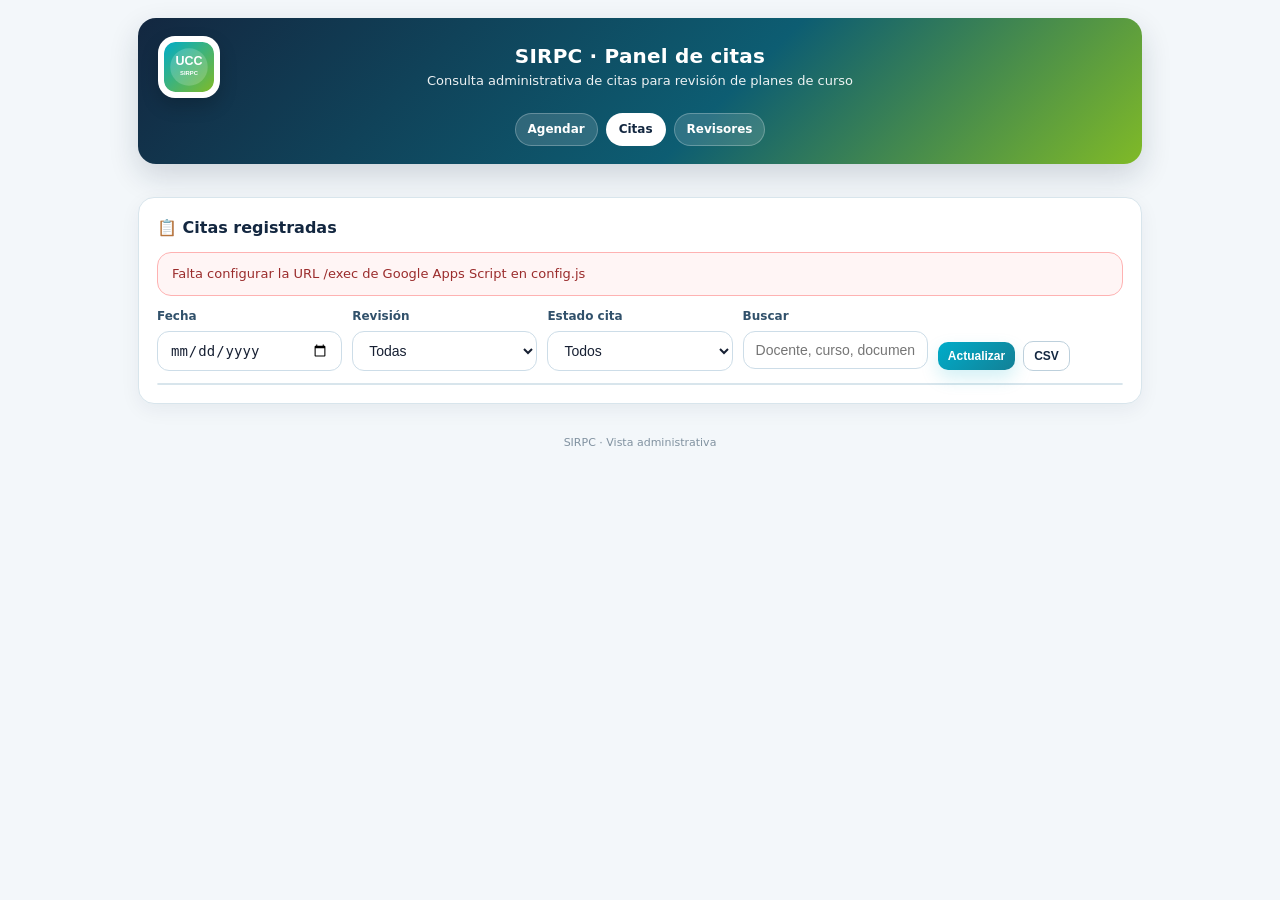
==== citas.html @ c459dea9 "Add files via upload" ====
<!doctype html>
<html lang="es">
<head>
  <meta charset="utf-8">
  <meta name="viewport" content="width=device-width,initial-scale=1">
  <title>SIRPC · Citas registradas</title>
  <link rel="stylesheet" href="styles.css">
  <script src="config.js"></script>
  <script src="app.js"></script>
</head>
<body>
  <div class="wrap">
    <header class="topbar">
      <div class="toprow">
        <img class="brand-logo" src="assets/logo-ucc.svg" alt="UCC SIRPC">
        <div class="brand-text">
          <h1>SIRPC · Panel de citas</h1>
          <p>Consulta administrativa de citas para revisión de planes de curso</p>
        </div>
        <div></div>
      </div>
      <nav class="nav">
        <a href="index.html">Agendar</a>
        <a class="active" href="citas.html">Citas</a>
        <a href="revision.html">Revisores</a>
      </nav>
    </header>

    <main>
      <section class="kpis" id="kpis"></section>
      <section class="card">
        <div class="title">📋 Citas registradas</div>
        <div id="msg"></div>
        <div class="toolbar">
          <div><label>Fecha</label><input id="fFecha" class="inp" type="date"></div>
          <div><label>Revisión</label><select id="fTipo"><option value="">Todas</option><option>SIB</option><option>APA</option><option>Rizoma</option></select></div>
          <div><label>Estado cita</label><select id="fEstado"><option value="">Todos</option><option>RESERVADA</option><option>CANCELADA</option><option>ATENDIDA</option></select></div>
          <div><label>Buscar</label><input id="fTexto" class="inp" placeholder="Docente, curso, documento..."></div>
          <div style="align-self:end" class="btnrow"><button id="btnFiltrar" class="btn sm">Actualizar</button><button id="btnCsv" class="btn ghost sm">CSV</button></div>
        </div>
        <div class="tablewrap"><table id="tabla"><thead></thead><tbody></tbody></table></div>
      </section>
    </main>
    <footer class="footer">SIRPC · Vista administrativa</footer>
  </div>
<script>
const {api, notify, escapeHtml, estadoPill, downloadCsv} = window.SIRPC;
let ROWS = [];
document.getElementById("btnFiltrar").onclick = cargar;
document.getElementById("btnCsv").onclick = () => downloadCsv("citas_sirpc.csv", ROWS);
document.getElementById("fTexto").addEventListener("keydown", e => { if(e.key === "Enter") cargar(); });
window.addEventListener("load", cargar);

async function cargar(){
  notify("#msg","info","Cargando citas...");
  try{
    const payload = {
      fecha: document.getElementById("fFecha").value,
      tipoRevision: document.getElementById("fTipo").value,
      estadoCita: document.getElementById("fEstado").value,
      texto: document.getElementById("fTexto").value
    };
    const resp = await api("listarCitas", payload);
    ROWS = resp.citas || [];
    renderKpis(resp.resumen || {});
    renderTabla(ROWS);
    notify("#msg","ok",`Registros cargados: ${ROWS.length}`);
  }catch(err){ notify("#msg","err",err.message); }
}
function renderKpis(r){
  document.getElementById("kpis").innerHTML = `
    <div class="kpi"><b>${r.total || 0}</b><span>Total citas</span></div>
    <div class="kpi"><b>${r.reservadas || 0}</b><span>Reservadas</span></div>
    <div class="kpi"><b>${r.canceladas || 0}</b><span>Canceladas</span></div>
    <div class="kpi"><b>${r.visadas || 0}</b><span>Visadas</span></div>`;
}
function renderTabla(rows){
  const headers = ["NumeroReserva","FechaCita","HoraCita","Jornada","TipoRevision","RevisorAsignado","EstadoCita","EstadoRevision","Documento Profesor","Nombre_Completo","Correo-E","ID Curso","Descripción","Nº Clase","FechaRegistro"];
  document.querySelector("#tabla thead").innerHTML = `<tr>${headers.map(h=>`<th>${escapeHtml(h)}</th>`).join("")}</tr>`;
  document.querySelector("#tabla tbody").innerHTML = rows.map(r => `<tr>${headers.map(h => {
    let v = r[h] || "";
    if(h === "EstadoCita" || h === "EstadoRevision") return `<td>${estadoPill(v)}</td>`;
    return `<td>${escapeHtml(v)}</td>`;
  }).join("")}</tr>`).join("") || `<tr><td colspan="${headers.length}">No hay registros con los filtros seleccionados.</td></tr>`;
}
</script>
</body>
</html>
---- styles.css ----
:root{
  --ucc-azul:#00ACC9;
  --ucc-verde:#80BA27;
  --ucc-verde2:#CAD400;
  --ucc-gris:#5F5E5E;
  --ucc-fundadores:#132740;
  --bg:#f3f7fa;
  --card:#ffffff;
  --line:#d8e5ec;
  --text:#172033;
  --muted:#6b7a8c;
  --danger:#c53030;
  --warn:#92400e;
  --ok:#2f855a;
}
*{box-sizing:border-box;margin:0;padding:0}
body{font-family:system-ui,-apple-system,BlinkMacSystemFont,"Segoe UI",sans-serif;background:var(--bg);color:var(--text);line-height:1.45}
a{color:inherit}.wrap{max-width:1040px;margin:0 auto;padding:18px}.narrow{max-width:780px}.topbar{background:linear-gradient(135deg,var(--ucc-fundadores),#0d5d72 58%,var(--ucc-verde));color:white;border-radius:18px;padding:18px 20px;margin-bottom:18px;box-shadow:0 12px 30px rgba(19,39,64,.16)}
.toprow{display:grid;grid-template-columns:74px 1fr 74px;align-items:center;gap:12px}.brand-logo{width:62px;height:62px;border-radius:17px;background:white;padding:6px;box-shadow:0 8px 18px rgba(0,0,0,.18)}.brand-text{text-align:center}.brand-text h1{font-size:20px;line-height:1.2;font-weight:850;letter-spacing:.2px}.brand-text p{font-size:13px;opacity:.92;margin-top:4px}.nav{display:flex;gap:8px;justify-content:center;flex-wrap:wrap;margin-top:15px}.nav a{background:rgba(255,255,255,.14);border:1px solid rgba(255,255,255,.25);color:#fff;text-decoration:none;border-radius:999px;padding:7px 12px;font-size:12px;font-weight:700}.nav a.active,.nav a:hover{background:#fff;color:var(--ucc-fundadores)}
.card{background:var(--card);border:1px solid var(--line);border-radius:16px;padding:18px;margin-bottom:15px;box-shadow:0 6px 20px rgba(19,39,64,.06)}.card.soft{background:#f9fcfd}.title{font-size:16px;font-weight:850;color:var(--ucc-fundadores);margin-bottom:12px;display:flex;align-items:center;gap:8px}.subtitle{color:var(--muted);font-size:13px;margin-top:-6px;margin-bottom:12px}.grid{display:grid;gap:12px}.g2{grid-template-columns:repeat(2,minmax(0,1fr))}.g3{grid-template-columns:repeat(3,minmax(0,1fr))}.g4{grid-template-columns:repeat(4,minmax(0,1fr))}@media(max-width:760px){.g2,.g3,.g4{grid-template-columns:1fr}.toprow{grid-template-columns:58px 1fr 58px}.brand-logo{width:52px;height:52px}.brand-text h1{font-size:16px}.brand-text p{font-size:11px}.wrap{padding:10px}}
label{display:block;font-size:12px;font-weight:800;color:#31516b;margin-bottom:5px}.inp,select,textarea{width:100%;border:1.5px solid #cddde8;border-radius:12px;background:white;padding:10px 12px;font-size:14px;outline:none;color:var(--text)}textarea{min-height:82px;resize:vertical}.inp:focus,select:focus,textarea:focus{border-color:var(--ucc-azul);box-shadow:0 0 0 4px rgba(0,172,201,.12)}.btn{border:none;border-radius:12px;padding:11px 15px;font-size:13px;font-weight:850;cursor:pointer;background:linear-gradient(135deg,var(--ucc-azul),#138096);color:white;box-shadow:0 8px 18px rgba(0,172,201,.18)}.btn:hover{filter:brightness(.98)}.btn:disabled{background:#9db0bd;cursor:not-allowed;box-shadow:none}.btn.green{background:linear-gradient(135deg,var(--ucc-verde),#5f9b1b)}.btn.warn{background:linear-gradient(135deg,#f59e0b,#b45309)}.btn.danger{background:linear-gradient(135deg,#e53e3e,#9b2c2c)}.btn.ghost{background:#fff;color:var(--ucc-fundadores);border:1.5px solid #bdd0dc;box-shadow:none}.btn.full{width:100%}.btn.sm{padding:7px 10px;border-radius:10px;font-size:12px}.btnrow{display:flex;gap:8px;flex-wrap:wrap;align-items:center}.mt{margin-top:12px}.mb{margin-bottom:12px}.hidden{display:none!important}.muted{color:var(--muted)}.small{font-size:12px}.center{text-align:center}
.notice{border-radius:14px;padding:12px 14px;font-size:13px;margin-bottom:12px;border:1.5px solid}.notice.info{background:#ebf8ff;border-color:#bee3f8;color:#2b6cb0}.notice.ok{background:#f0fff4;border-color:#9ae6b4;color:#276749}.notice.warn{background:#fffbeb;border-color:#f6e05e;color:#744210}.notice.err{background:#fff5f5;border-color:#feb2b2;color:#9b2c2c}.pill{display:inline-flex;align-items:center;gap:5px;border-radius:999px;padding:4px 9px;font-size:11px;font-weight:850;border:1px solid}.pill.ok{background:#f0fff4;color:#276749;border-color:#9ae6b4}.pill.warn{background:#fffbeb;color:#92400e;border-color:#f6e05e}.pill.info{background:#ebf8ff;color:#2b6cb0;border-color:#bee3f8}.pill.err{background:#fff5f5;color:#c53030;border-color:#feb2b2}.pill.gray{background:#f5f7f8;color:#51616f;border-color:#d8e5ec}
.plan-card{border:1.5px solid #d8e5ec;border-radius:16px;padding:15px;background:white;margin-bottom:12px}.plan-head{display:flex;justify-content:space-between;gap:12px;align-items:flex-start}.plan-title{font-weight:900;color:var(--ucc-fundadores);font-size:15px}.plan-meta{font-size:12px;color:var(--muted);margin-top:5px}.rev-grid{display:grid;grid-template-columns:repeat(3,1fr);gap:10px;margin-top:13px}.rev-card{border:1.5px solid #d8e5ec;border-radius:14px;padding:12px;background:#f8fbfd}.rev-card h3{font-size:13px;color:var(--ucc-fundadores);margin-bottom:5px}.rev-card p{font-size:12px;color:var(--muted);margin:2px 0}@media(max-width:850px){.rev-grid{grid-template-columns:1fr}.plan-head{display:block}}
.slots{display:grid;grid-template-columns:repeat(3,minmax(0,1fr));gap:9px}.slot{border:1.5px solid #cddde8;border-radius:13px;background:white;padding:10px;text-align:left;cursor:pointer}.slot:hover,.slot.sel{border-color:var(--ucc-azul);background:#ecfbff}.slot strong{display:block;font-size:14px}.slot span{font-size:12px;color:var(--muted)}.slot .quota{margin-top:5px;font-size:11px;color:#276749;font-weight:800}.tablewrap{overflow:auto;border:1px solid var(--line);border-radius:14px;background:white}table{width:100%;border-collapse:collapse;min-width:900px}th,td{border-bottom:1px solid #e7eef3;padding:9px 10px;text-align:left;font-size:12px;vertical-align:top}th{background:#f0f6f9;color:#25455e;font-weight:900;position:sticky;top:0}tr:hover td{background:#fbfdff}.toolbar{display:grid;grid-template-columns:repeat(5,1fr);gap:10px;margin-bottom:12px}@media(max-width:950px){.toolbar{grid-template-columns:1fr 1fr}}@media(max-width:560px){.toolbar{grid-template-columns:1fr}}
.kpis{display:grid;grid-template-columns:repeat(4,1fr);gap:10px;margin-bottom:15px}.kpi{background:white;border:1px solid var(--line);border-radius:14px;padding:14px}.kpi b{font-size:24px;color:var(--ucc-fundadores)}.kpi span{display:block;color:var(--muted);font-size:12px;font-weight:700}@media(max-width:750px){.kpis{grid-template-columns:1fr 1fr}}
.footer{text-align:center;font-size:11px;color:#8192a0;padding:16px 0}.modal-back{position:fixed;inset:0;background:rgba(5,18,31,.55);display:flex;align-items:center;justify-content:center;padding:18px;z-index:50}.modal{max-width:720px;width:100%;background:white;border-radius:18px;padding:18px;max-height:92vh;overflow:auto;box-shadow:0 24px 60px rgba(0,0,0,.28)}
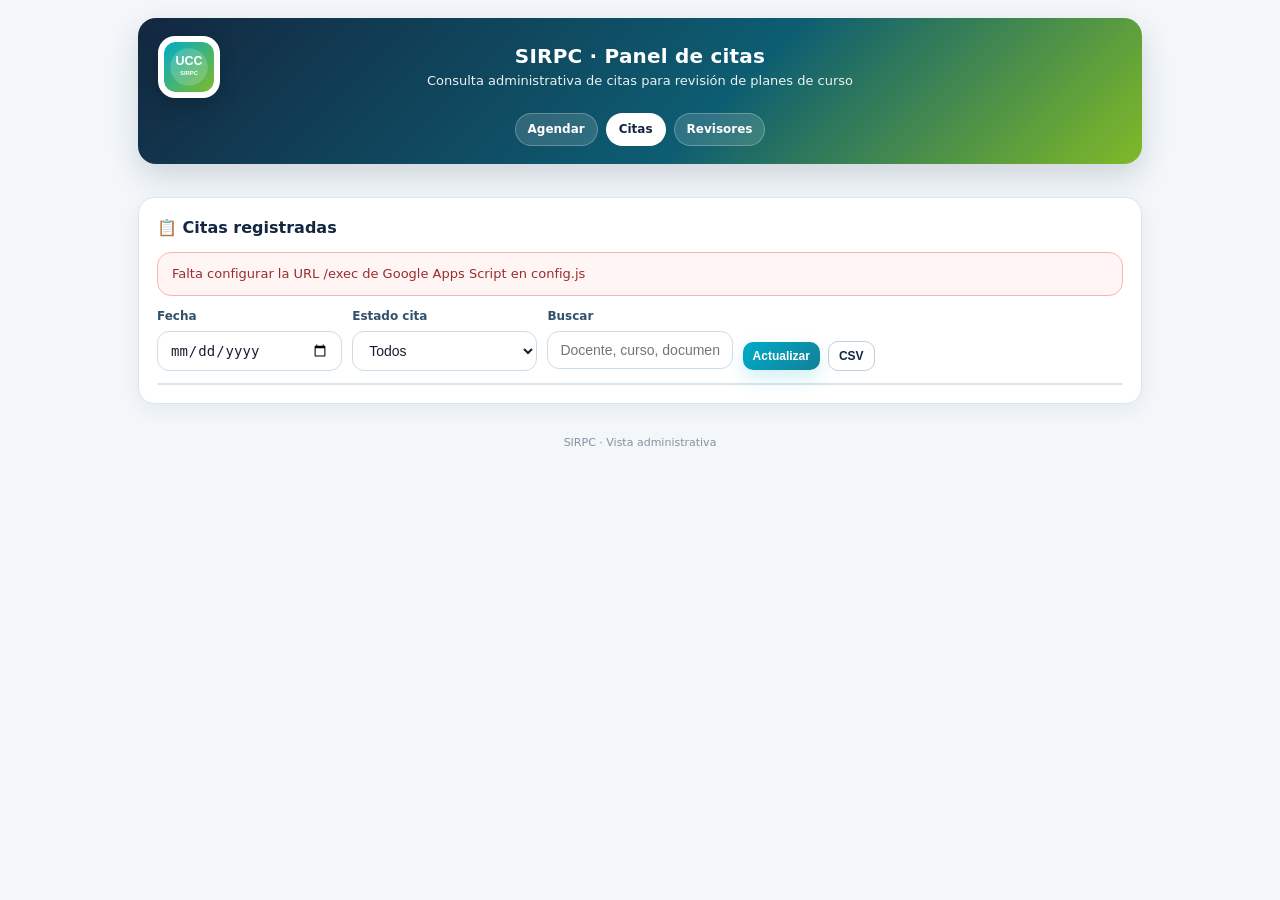
==== commit 45a352eb: "Add files via upload" ====
--- a/citas.html
+++ b/citas.html
@@ -33,7 +33,6 @@
         <div id="msg"></div>
         <div class="toolbar">
           <div><label>Fecha</label><input id="fFecha" class="inp" type="date"></div>
-          <div><label>Revisión</label><select id="fTipo"><option value="">Todas</option><option>SIB</option><option>APA</option><option>Rizoma</option></select></div>
           <div><label>Estado cita</label><select id="fEstado"><option value="">Todos</option><option>RESERVADA</option><option>CANCELADA</option><option>ATENDIDA</option></select></div>
           <div><label>Buscar</label><input id="fTexto" class="inp" placeholder="Docente, curso, documento..."></div>
           <div style="align-self:end" class="btnrow"><button id="btnFiltrar" class="btn sm">Actualizar</button><button id="btnCsv" class="btn ghost sm">CSV</button></div>
@@ -56,8 +55,7 @@
   try{
     const payload = {
       fecha: document.getElementById("fFecha").value,
-      tipoRevision: document.getElementById("fTipo").value,
-      estadoCita: document.getElementById("fEstado").value,
+estadoCita: document.getElementById("fEstado").value,
       texto: document.getElementById("fTexto").value
     };
     const resp = await api("listarCitas", payload);
@@ -72,7 +70,7 @@
     <div class="kpi"><b>${r.total || 0}</b><span>Total citas</span></div>
     <div class="kpi"><b>${r.reservadas || 0}</b><span>Reservadas</span></div>
     <div class="kpi"><b>${r.canceladas || 0}</b><span>Canceladas</span></div>
-    <div class="kpi"><b>${r.visadas || 0}</b><span>Visadas</span></div>`;
+    <div class="kpi"><b>${r.visadas || 0}</b><span>Citas con visado completo</span></div>`;
 }
 function renderTabla(rows){
   const headers = ["NumeroReserva","FechaCita","HoraCita","Jornada","TipoRevision","RevisorAsignado","EstadoCita","EstadoRevision","Documento Profesor","Nombre_Completo","Correo-E","ID Curso","Descripción","Nº Clase","FechaRegistro"];
--- a/styles.css
+++ b/styles.css
@@ -24,3 +24,5 @@
 .slots{display:grid;grid-template-columns:repeat(3,minmax(0,1fr));gap:9px}.slot{border:1.5px solid #cddde8;border-radius:13px;background:white;padding:10px;text-align:left;cursor:pointer}.slot:hover,.slot.sel{border-color:var(--ucc-azul);background:#ecfbff}.slot strong{display:block;font-size:14px}.slot span{font-size:12px;color:var(--muted)}.slot .quota{margin-top:5px;font-size:11px;color:#276749;font-weight:800}.tablewrap{overflow:auto;border:1px solid var(--line);border-radius:14px;background:white}table{width:100%;border-collapse:collapse;min-width:900px}th,td{border-bottom:1px solid #e7eef3;padding:9px 10px;text-align:left;font-size:12px;vertical-align:top}th{background:#f0f6f9;color:#25455e;font-weight:900;position:sticky;top:0}tr:hover td{background:#fbfdff}.toolbar{display:grid;grid-template-columns:repeat(5,1fr);gap:10px;margin-bottom:12px}@media(max-width:950px){.toolbar{grid-template-columns:1fr 1fr}}@media(max-width:560px){.toolbar{grid-template-columns:1fr}}
 .kpis{display:grid;grid-template-columns:repeat(4,1fr);gap:10px;margin-bottom:15px}.kpi{background:white;border:1px solid var(--line);border-radius:14px;padding:14px}.kpi b{font-size:24px;color:var(--ucc-fundadores)}.kpi span{display:block;color:var(--muted);font-size:12px;font-weight:700}@media(max-width:750px){.kpis{grid-template-columns:1fr 1fr}}
 .footer{text-align:center;font-size:11px;color:#8192a0;padding:16px 0}.modal-back{position:fixed;inset:0;background:rgba(5,18,31,.55);display:flex;align-items:center;justify-content:center;padding:18px;z-index:50}.modal{max-width:720px;width:100%;background:white;border-radius:18px;padding:18px;max-height:92vh;overflow:auto;box-shadow:0 24px 60px rgba(0,0,0,.28)}
+.integral-action{margin-top:13px;border:1.5px solid #bee3f8;background:#ebf8ff;border-radius:14px;padding:12px;display:flex;gap:12px;justify-content:space-between;align-items:center;color:#24506a}.integral-action.reserved{background:#fffaf0;border-color:#f6d365;color:#6b4b00}.integral-action.ok{background:#f0fff4;border-color:#9ae6b4;color:#276749}.rev-grid.compact .rev-card{min-height:112px}.rev-card.status-only{background:#fbfdff}
+@media(max-width:760px){.integral-action{display:block}.integral-action .btn{margin-top:10px;width:100%}}
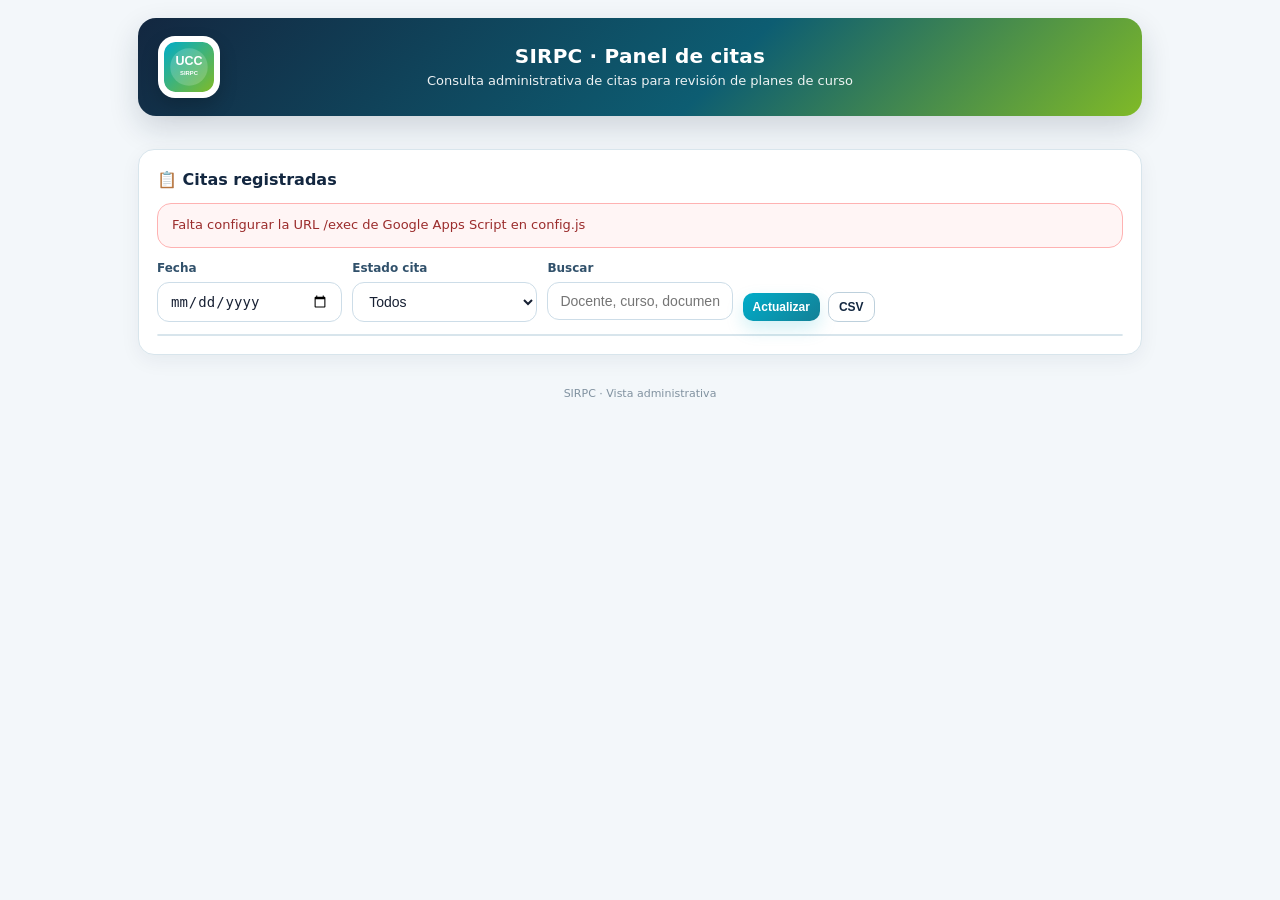
==== commit a7357ab5: "Add files via upload" ====
--- a/citas.html
+++ b/citas.html
@@ -19,11 +19,7 @@
         </div>
         <div></div>
       </div>
-      <nav class="nav">
-        <a href="index.html">Agendar</a>
-        <a class="active" href="citas.html">Citas</a>
-        <a href="revision.html">Revisores</a>
-      </nav>
+      <!-- Página administrativa directa. No se publica en el menú de docentes. -->
     </header>
 
     <main>
--- a/styles.css
+++ b/styles.css
@@ -26,3 +26,4 @@
 .footer{text-align:center;font-size:11px;color:#8192a0;padding:16px 0}.modal-back{position:fixed;inset:0;background:rgba(5,18,31,.55);display:flex;align-items:center;justify-content:center;padding:18px;z-index:50}.modal{max-width:720px;width:100%;background:white;border-radius:18px;padding:18px;max-height:92vh;overflow:auto;box-shadow:0 24px 60px rgba(0,0,0,.28)}
 .integral-action{margin-top:13px;border:1.5px solid #bee3f8;background:#ebf8ff;border-radius:14px;padding:12px;display:flex;gap:12px;justify-content:space-between;align-items:center;color:#24506a}.integral-action.reserved{background:#fffaf0;border-color:#f6d365;color:#6b4b00}.integral-action.ok{background:#f0fff4;border-color:#9ae6b4;color:#276749}.rev-grid.compact .rev-card{min-height:112px}.rev-card.status-only{background:#fbfdff}
 @media(max-width:760px){.integral-action{display:block}.integral-action .btn{margin-top:10px;width:100%}}
+.panel-head{display:flex;align-items:flex-start;justify-content:space-between;gap:12px}.readonly{background:#f6fafc;color:#31516b}.reviewer-toolbar{grid-template-columns:1fr 1fr 2fr 1fr}.topbar .nav.hidden-public{display:none}@media(max-width:850px){.panel-head{display:block}.panel-head .btn{margin-top:8px}.reviewer-toolbar{grid-template-columns:1fr}}
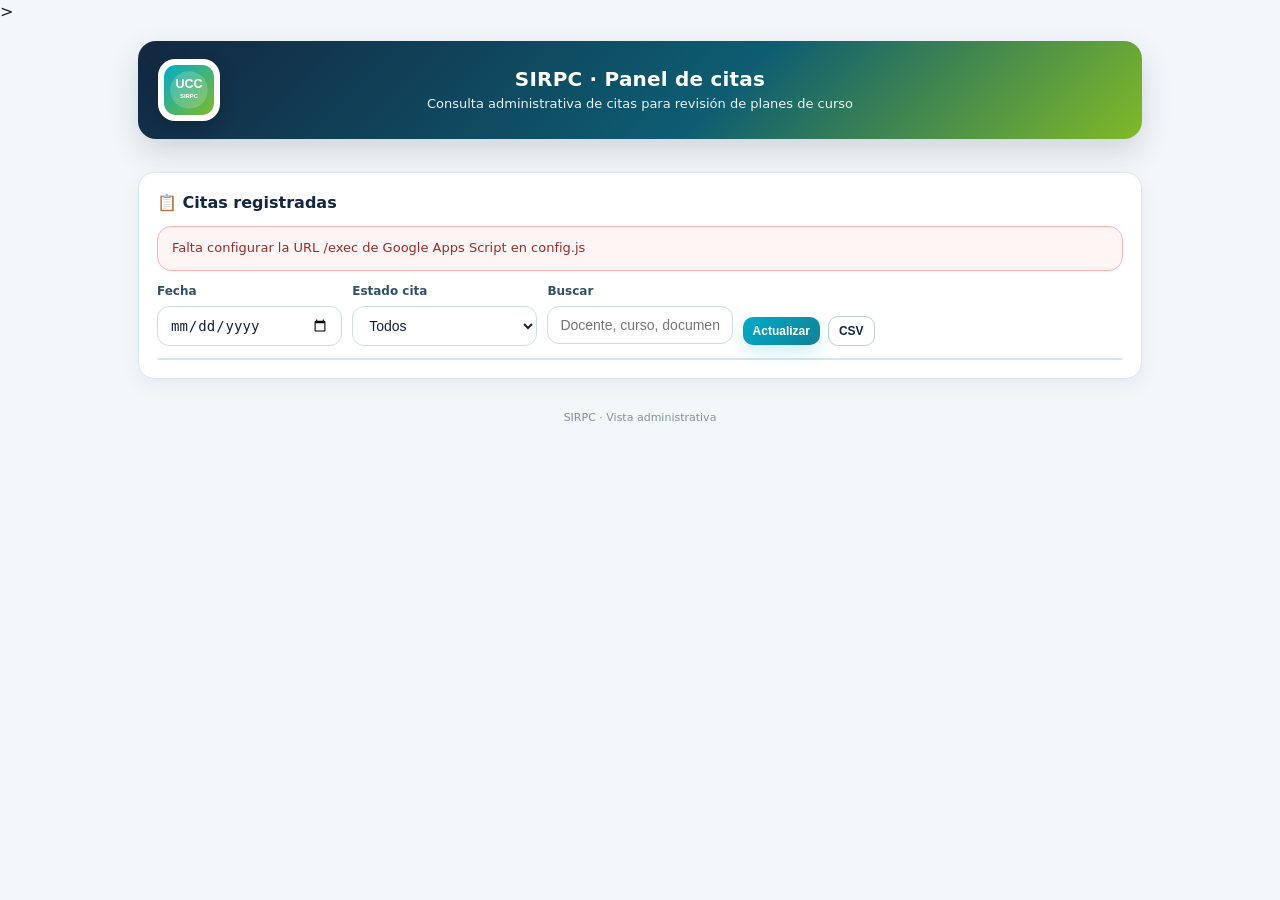
==== commit 6f6ce317: "Update citas.html" ====
--- a/citas.html
+++ b/citas.html
@@ -5,8 +5,8 @@
   <meta name="viewport" content="width=device-width,initial-scale=1">
   <title>SIRPC · Citas registradas</title>
   <link rel="stylesheet" href="styles.css">
-  <script src="config.js"></script>
-  <script src="app.js"></script>
+  <script src="config.js?v=20260723-01"></script>
+  <script src="app.js?v=20260723-02"></script>>
 </head>
 <body>
   <div class="wrap">
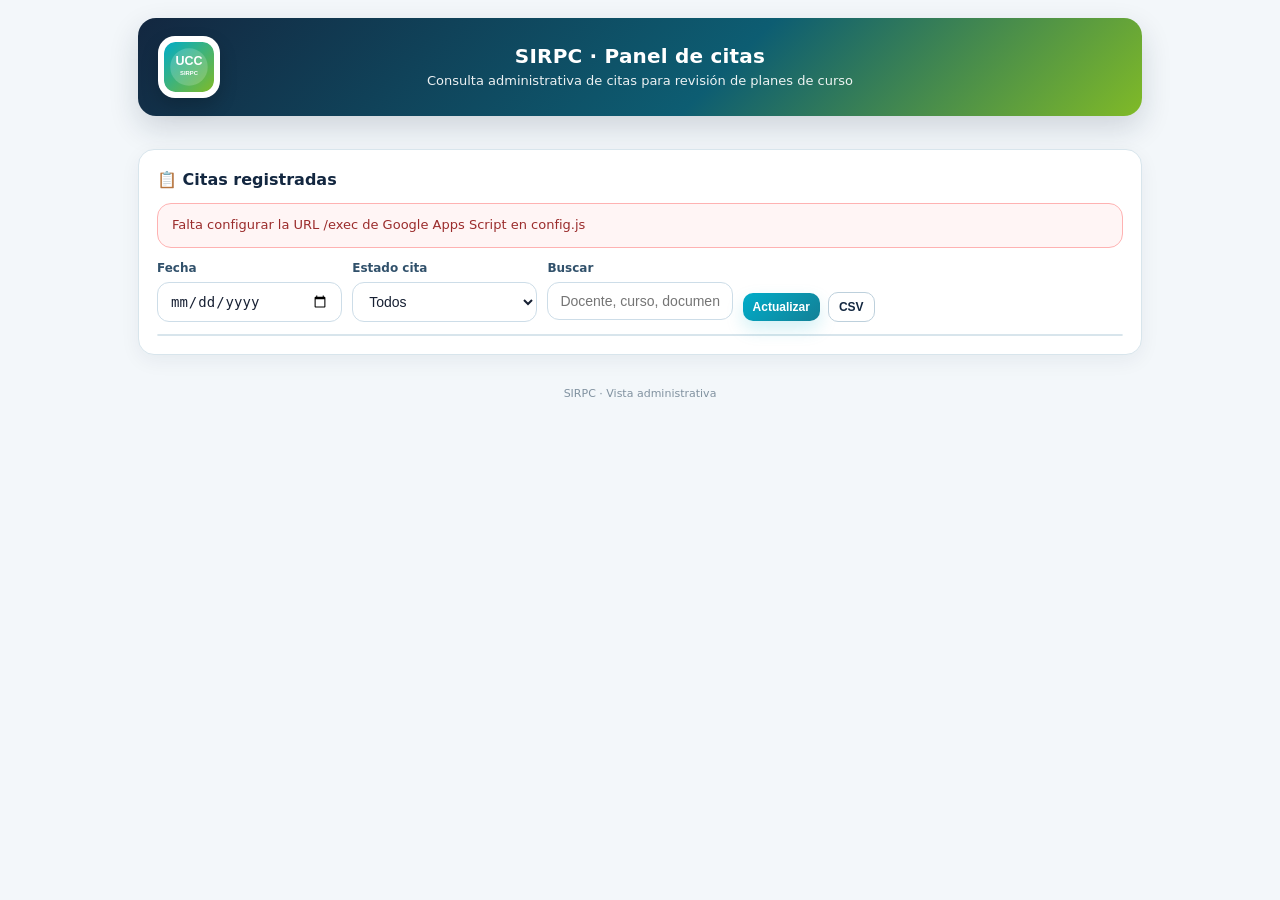
==== commit 8fdfacab: "Update script version in citas.html" ====
--- a/citas.html
+++ b/citas.html
@@ -5,8 +5,8 @@
   <meta name="viewport" content="width=device-width,initial-scale=1">
   <title>SIRPC · Citas registradas</title>
   <link rel="stylesheet" href="styles.css">
-  <script src="config.js?v=20260723-01"></script>
-  <script src="app.js?v=20260723-02"></script>>
+  <script src="config.js?v=20260723-03"></script>
+  <script src="app.js?v=20260723-03"></script>
 </head>
 <body>
   <div class="wrap">
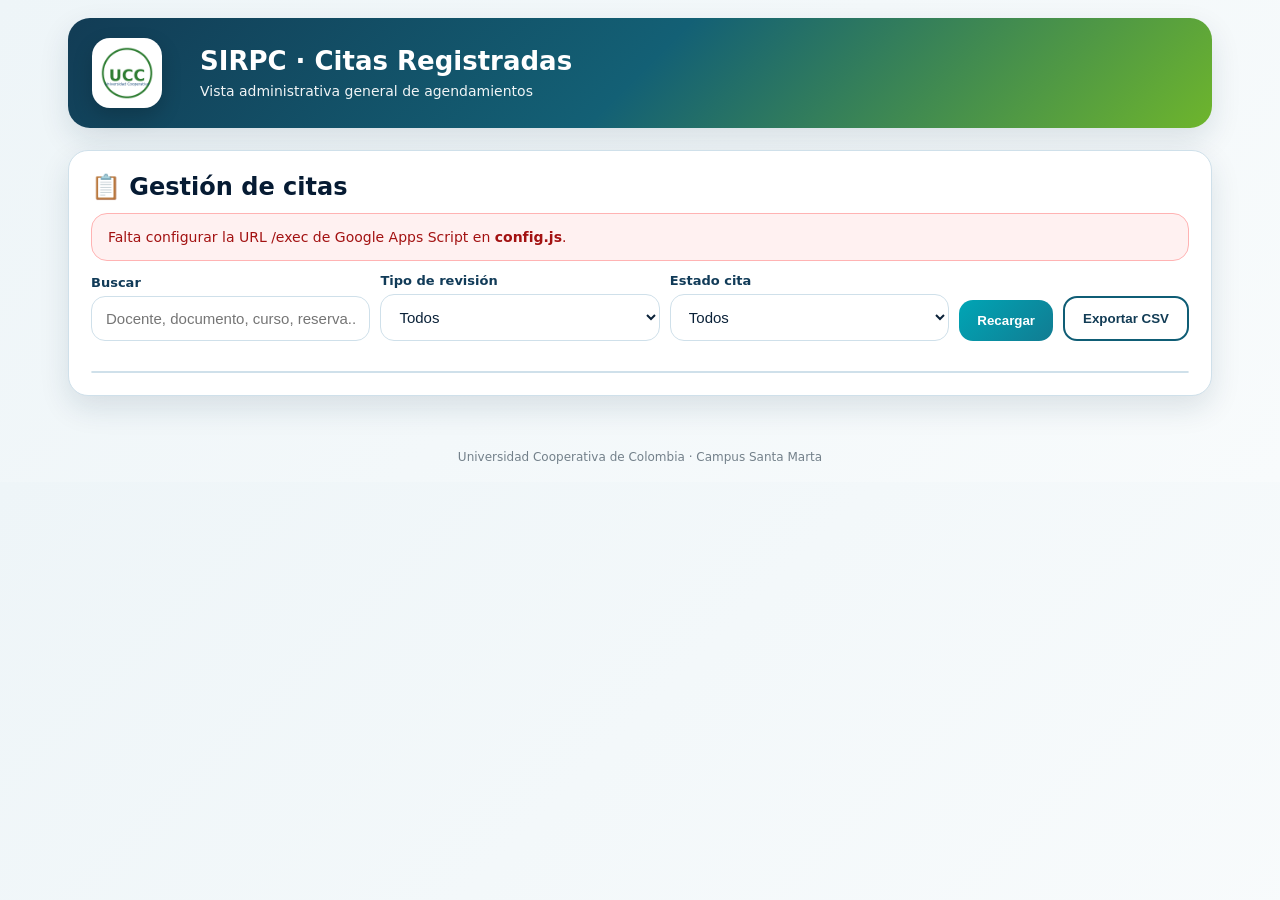
==== commit f65bc912: "Add files via upload" ====
--- a/citas.html
+++ b/citas.html
@@ -1,82 +1,61 @@
-<!doctype html>
+<!DOCTYPE html>
 <html lang="es">
 <head>
-  <meta charset="utf-8">
-  <meta name="viewport" content="width=device-width,initial-scale=1">
+  <meta charset="UTF-8">
+  <meta name="viewport" content="width=device-width, initial-scale=1.0">
   <title>SIRPC · Citas registradas</title>
-  <link rel="stylesheet" href="styles.css">
-  <script src="config.js?v=20260723-03"></script>
-  <script src="app.js?v=20260723-03"></script>
+  <link rel="stylesheet" href="style.css?v=20260723-HR01">
 </head>
-<body>
-  <div class="wrap">
-    <header class="topbar">
-      <div class="toprow">
-        <img class="brand-logo" src="assets/logo-ucc.svg" alt="UCC SIRPC">
-        <div class="brand-text">
-          <h1>SIRPC · Panel de citas</h1>
-          <p>Consulta administrativa de citas para revisión de planes de curso</p>
+<body data-page="citas">
+  <main class="wrap">
+    <section class="hero">
+      <img src="logo-ucc.png" alt="UCC" class="logo">
+      <div>
+        <h1>SIRPC · Citas Registradas</h1>
+        <p>Vista administrativa general de agendamientos</p>
+      </div>
+    </section>
+
+    <section class="card">
+      <h2>📋 Gestión de citas</h2>
+      <div id="msg" class="hidden"></div>
+      <div class="toolbar">
+        <div class="field">
+          <label>Buscar</label>
+          <input id="filtroTexto" type="text" placeholder="Docente, documento, curso, reserva...">
         </div>
-        <div></div>
+        <div class="field">
+          <label>Tipo de revisión</label>
+          <select id="filtroTipo">
+            <option value="">Todos</option>
+            <option value="SIB">SIB</option>
+            <option value="APA">APA</option>
+            <option value="Rizoma">Rizoma</option>
+          </select>
+        </div>
+        <div class="field">
+          <label>Estado cita</label>
+          <select id="filtroEstado">
+            <option value="">Todos</option>
+            <option value="RESERVADA">RESERVADA</option>
+            <option value="CANCELADA">CANCELADA</option>
+            <option value="ATENDIDA">ATENDIDA</option>
+            <option value="NO_ASISTIO">NO ASISTIÓ</option>
+          </select>
+        </div>
+        <button id="btnRecargarCitas" class="btn-primary">Recargar</button>
+        <button id="btnExportarCitas" class="btn-outline">Exportar CSV</button>
       </div>
-      <!-- Página administrativa directa. No se publica en el menú de docentes. -->
-    </header>
 
-    <main>
-      <section class="kpis" id="kpis"></section>
-      <section class="card">
-        <div class="title">📋 Citas registradas</div>
-        <div id="msg"></div>
-        <div class="toolbar">
-          <div><label>Fecha</label><input id="fFecha" class="inp" type="date"></div>
-          <div><label>Estado cita</label><select id="fEstado"><option value="">Todos</option><option>RESERVADA</option><option>CANCELADA</option><option>ATENDIDA</option></select></div>
-          <div><label>Buscar</label><input id="fTexto" class="inp" placeholder="Docente, curso, documento..."></div>
-          <div style="align-self:end" class="btnrow"><button id="btnFiltrar" class="btn sm">Actualizar</button><button id="btnCsv" class="btn ghost sm">CSV</button></div>
-        </div>
-        <div class="tablewrap"><table id="tabla"><thead></thead><tbody></tbody></table></div>
-      </section>
-    </main>
-    <footer class="footer">SIRPC · Vista administrativa</footer>
-  </div>
-<script>
-const {api, notify, escapeHtml, estadoPill, downloadCsv} = window.SIRPC;
-let ROWS = [];
-document.getElementById("btnFiltrar").onclick = cargar;
-document.getElementById("btnCsv").onclick = () => downloadCsv("citas_sirpc.csv", ROWS);
-document.getElementById("fTexto").addEventListener("keydown", e => { if(e.key === "Enter") cargar(); });
-window.addEventListener("load", cargar);
+      <div id="kpisCitas" class="kpis"></div>
+      <div class="table-wrap">
+        <table id="tablaCitas"></table>
+      </div>
+    </section>
+  </main>
+  <footer class="footer">Universidad Cooperativa de Colombia · Campus Santa Marta</footer>
 
-async function cargar(){
-  notify("#msg","info","Cargando citas...");
-  try{
-    const payload = {
-      fecha: document.getElementById("fFecha").value,
-estadoCita: document.getElementById("fEstado").value,
-      texto: document.getElementById("fTexto").value
-    };
-    const resp = await api("listarCitas", payload);
-    ROWS = resp.citas || [];
-    renderKpis(resp.resumen || {});
-    renderTabla(ROWS);
-    notify("#msg","ok",`Registros cargados: ${ROWS.length}`);
-  }catch(err){ notify("#msg","err",err.message); }
-}
-function renderKpis(r){
-  document.getElementById("kpis").innerHTML = `
-    <div class="kpi"><b>${r.total || 0}</b><span>Total citas</span></div>
-    <div class="kpi"><b>${r.reservadas || 0}</b><span>Reservadas</span></div>
-    <div class="kpi"><b>${r.canceladas || 0}</b><span>Canceladas</span></div>
-    <div class="kpi"><b>${r.visadas || 0}</b><span>Citas con visado completo</span></div>`;
-}
-function renderTabla(rows){
-  const headers = ["NumeroReserva","FechaCita","HoraCita","Jornada","TipoRevision","RevisorAsignado","EstadoCita","EstadoRevision","Documento Profesor","Nombre_Completo","Correo-E","ID Curso","Descripción","Nº Clase","FechaRegistro"];
-  document.querySelector("#tabla thead").innerHTML = `<tr>${headers.map(h=>`<th>${escapeHtml(h)}</th>`).join("")}</tr>`;
-  document.querySelector("#tabla tbody").innerHTML = rows.map(r => `<tr>${headers.map(h => {
-    let v = r[h] || "";
-    if(h === "EstadoCita" || h === "EstadoRevision") return `<td>${estadoPill(v)}</td>`;
-    return `<td>${escapeHtml(v)}</td>`;
-  }).join("")}</tr>`).join("") || `<tr><td colspan="${headers.length}">No hay registros con los filtros seleccionados.</td></tr>`;
-}
-</script>
+  <script src="config.js?v=20260723-HR01"></script>
+  <script src="app.js?v=20260723-HR01"></script>
 </body>
 </html>
--- a/style.css
+++ b/style.css
@@ -0,0 +1,129 @@
+/* ==========================================================================
+   SIRPC · Revisión de Planes de Curso
+   Universidad Cooperativa de Colombia · Campus Santa Marta
+   ========================================================================== */
+:root{
+  --azul:#123C55;
+  --azul2:#0F5D75;
+  --cyan:#00A5B5;
+  --verde:#6EB52C;
+  --verde2:#80BA27;
+  --fondo:#EEF5F8;
+  --texto:#0B2239;
+  --muted:#5D6B78;
+  --borde:#CFE0EA;
+  --blanco:#fff;
+  --rojo:#C62828;
+  --amarillo:#F39C12;
+  --ok:#198754;
+  --sombra:0 12px 30px rgba(13,48,72,.12);
+}
+*{box-sizing:border-box}
+body{
+  margin:0;
+  background:linear-gradient(135deg,#eef5f8,#f8fbfc);
+  color:var(--texto);
+  font-family:system-ui,-apple-system,BlinkMacSystemFont,"Segoe UI",sans-serif;
+}
+.wrap{max-width:1180px;margin:0 auto;padding:18px}
+.hero{
+  display:grid;
+  grid-template-columns:90px 1fr;
+  align-items:center;
+  gap:18px;
+  background:linear-gradient(135deg,var(--azul),#136075,var(--verde));
+  border-radius:22px;
+  padding:20px 24px;
+  color:#fff;
+  box-shadow:var(--sombra);
+  margin-bottom:22px;
+}
+.logo{
+  width:70px;height:70px;border-radius:18px;background:#fff;padding:8px;
+  object-fit:contain;box-shadow:0 8px 20px rgba(0,0,0,.18)
+}
+.hero h1{margin:0;font-size:26px;line-height:1.1;font-weight:800}
+.hero p{margin:8px 0 0;font-size:14px;opacity:.94}
+.card{
+  background:#fff;border:1px solid var(--borde);border-radius:20px;
+  box-shadow:var(--sombra);padding:22px;margin-bottom:18px
+}
+.card h2,.card h3{margin:0 0 10px;color:#061B33}
+.help{color:var(--muted);font-size:14px;margin-bottom:16px}
+.row{display:flex;gap:14px;align-items:end;flex-wrap:wrap}
+.field{flex:1;min-width:240px}
+label{display:block;font-size:13px;font-weight:800;margin-bottom:6px;color:#113B58}
+input,select,textarea{
+  width:100%;border:1.6px solid var(--borde);border-radius:14px;padding:13px 14px;
+  font-size:15px;outline:none;background:#fff;color:var(--texto)
+}
+input:focus,select:focus,textarea:focus{
+  border-color:var(--cyan);box-shadow:0 0 0 4px rgba(0,165,181,.12)
+}
+textarea{min-height:90px;resize:vertical}
+button{
+  border:none;border-radius:14px;padding:13px 18px;font-weight:800;cursor:pointer;
+  transition:.15s transform,.15s opacity,.15s background;
+}
+button:hover{transform:translateY(-1px)}
+button:disabled{opacity:.55;cursor:not-allowed;transform:none}
+.btn-primary{background:linear-gradient(135deg,var(--cyan),#117C92);color:#fff}
+.btn-green{background:linear-gradient(135deg,var(--verde),#4F9518);color:#fff}
+.btn-outline{background:#fff;border:2px solid var(--azul2);color:var(--azul)}
+.btn-danger{background:#fff0f0;border:1px solid #f4bbbb;color:var(--rojo)}
+.btn-small{padding:8px 10px;font-size:12px;border-radius:10px}
+.msg{padding:13px 16px;border-radius:16px;margin:12px 0;font-size:14px;line-height:1.45}
+.msg.error{background:#fff1f1;border:1px solid #ffb3b3;color:#a31212}
+.msg.ok{background:#ecfff1;border:1px solid #a7efb8;color:#126d2f}
+.msg.warn{background:#fff8e8;border:1px solid #ffdf8b;color:#8a5a00}
+.msg.info{background:#eef8ff;border:1px solid #b9e3ff;color:#125475}
+.grid{display:grid;grid-template-columns:repeat(auto-fit,minmax(280px,1fr));gap:16px}
+.plan{
+  border:1px solid var(--borde);border-radius:18px;padding:16px;background:linear-gradient(180deg,#fff,#f8fbfd)
+}
+.plan-title{font-weight:900;font-size:16px;margin-bottom:6px;color:#0c2e48}
+.plan-meta{font-size:12px;color:#607180;line-height:1.5;margin-bottom:12px}
+.rev-grid{display:grid;grid-template-columns:repeat(3,1fr);gap:10px}
+.rev-card{
+  border:1px solid var(--borde);border-radius:16px;padding:12px;background:#fff;
+  display:flex;flex-direction:column;gap:7px;min-height:148px
+}
+.rev-card h4{margin:0;font-size:15px}
+.badge{display:inline-block;border-radius:999px;padding:4px 9px;font-size:11px;font-weight:900}
+.badge.pendiente{background:#f4f6f8;color:#55616b}
+.badge.reservada{background:#e6f7ed;color:#12783d}
+.badge.visado{background:#d8f7df;color:#0b7130}
+.badge.obs{background:#fff1d6;color:#8a5a00}
+.badge.cancelada,.badge.no{background:#ffe6e6;color:#ad1818}
+.revisor{font-size:11px;color:var(--muted);line-height:1.35}
+.scheduler{
+  border:2px solid rgba(0,165,181,.25);border-radius:20px;padding:18px;background:#fbfeff
+}
+.date-grid,.journey-grid,.slots{
+  display:grid;grid-template-columns:repeat(auto-fit,minmax(130px,1fr));gap:10px;margin:12px 0
+}
+.choice,.slot{
+  border:1.6px solid var(--borde);background:#fff;border-radius:14px;padding:12px;text-align:center;cursor:pointer;font-weight:800
+}
+.choice.sel,.slot.sel{border-color:var(--cyan);box-shadow:0 0 0 4px rgba(0,165,181,.12);background:#eefcff}
+.slot.full{opacity:.45;background:#f8e7e7;color:#9f1b1b;cursor:not-allowed}
+.slot small{display:block;color:var(--muted);font-weight:700;margin-top:3px}
+.table-wrap{overflow:auto;border:1px solid var(--borde);border-radius:16px;background:#fff}
+table{width:100%;border-collapse:collapse;font-size:13px}
+th,td{padding:10px 9px;border-bottom:1px solid #e6eef3;text-align:left;vertical-align:top}
+th{background:#eaf5fa;color:#123C55;position:sticky;top:0;z-index:1}
+tr:hover td{background:#fbfdff}
+.toolbar{display:flex;gap:10px;align-items:end;flex-wrap:wrap;margin-bottom:14px}
+.kpis{display:grid;grid-template-columns:repeat(auto-fit,minmax(160px,1fr));gap:12px;margin-bottom:16px}
+.kpi{background:#fff;border:1px solid var(--borde);border-radius:16px;padding:14px}
+.kpi strong{display:block;font-size:26px;color:var(--azul)}
+.kpi span{font-size:12px;color:var(--muted);font-weight:800}
+.hidden{display:none!important}
+.footer{text-align:center;color:#73808a;font-size:12px;padding:18px}
+@media(max-width:760px){
+  .hero{grid-template-columns:1fr;text-align:center}
+  .logo{margin:0 auto}
+  .rev-grid{grid-template-columns:1fr}
+  .row{display:block}
+  .field{margin-bottom:12px}
+}
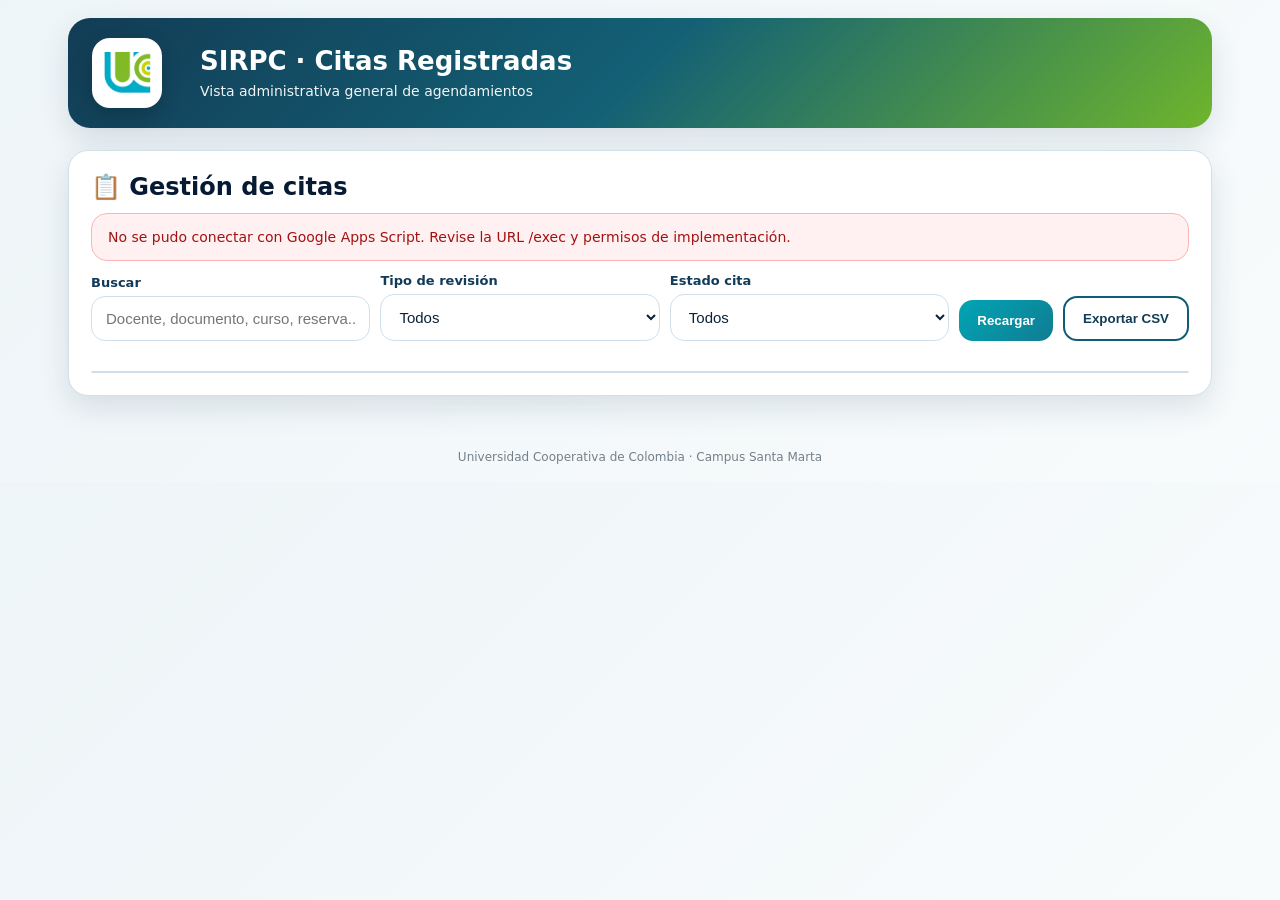
==== commit 899f126d: "Update citas.html" ====
--- a/citas.html
+++ b/citas.html
@@ -30,7 +30,7 @@
             <option value="">Todos</option>
             <option value="SIB">SIB</option>
             <option value="APA">APA</option>
-            <option value="Rizoma">Rizoma</option>
+            <option value="Rizoma">E-Learning</option>
           </select>
         </div>
         <div class="field">
